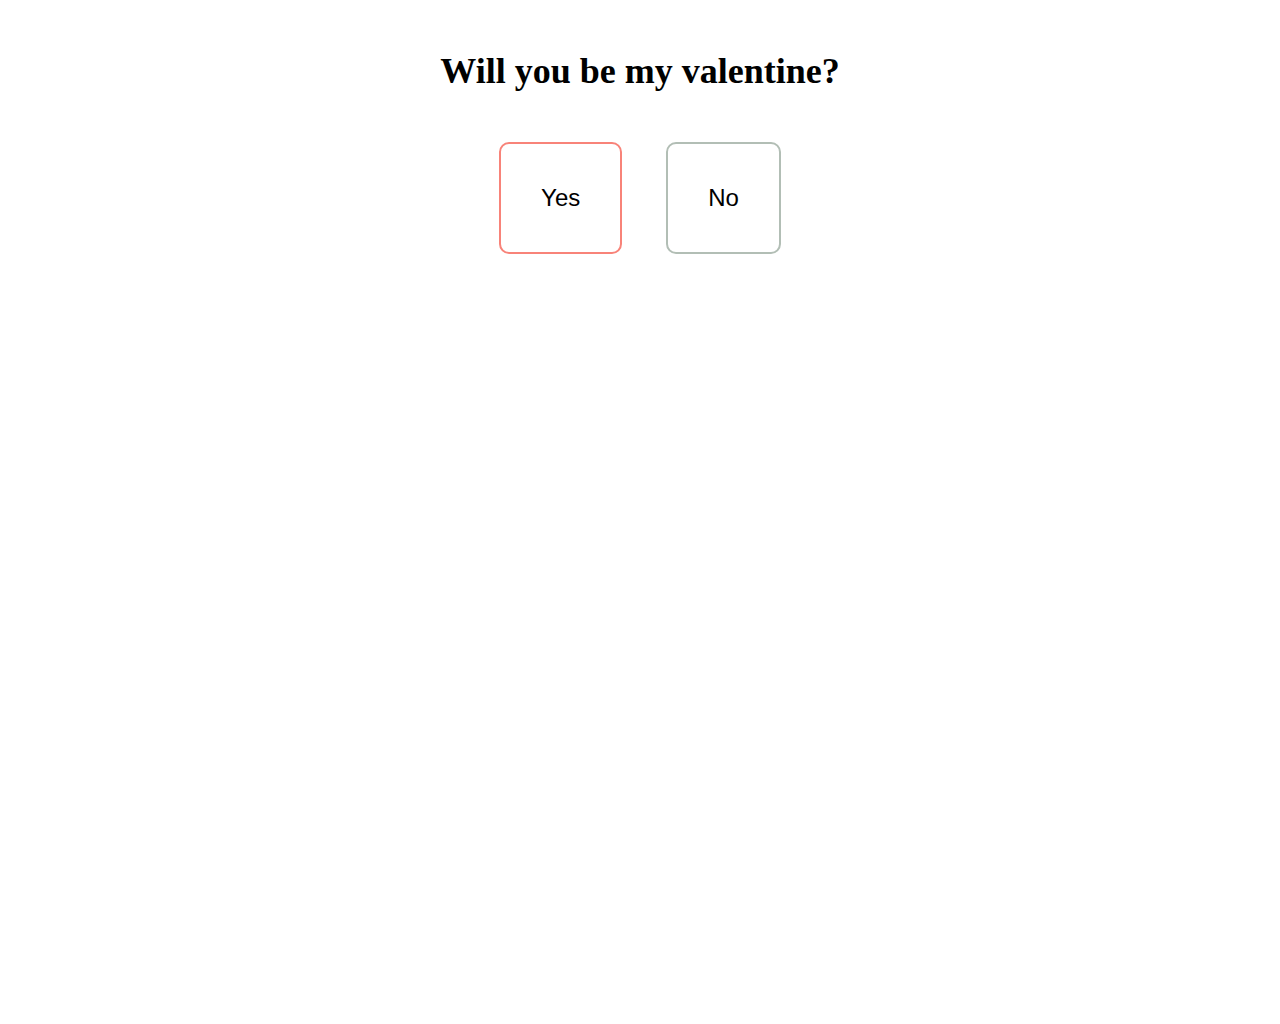
==== Valentine.html @ bdc32c27 "Added html files" ====
<!DOCTYPE html>
<html>
    <head>
        <link rel="stylesheet" href="index.css">

    </head>
    <body>
        <div id="container">
            <div id="left"></div>
            <div id="center">
                <div id="imgcontainer" class="image">
                    <!-- <img id="topimage" src="Img/valentine.jpg"/> -->
                </div>
                <div id="valentine">
                    <h2>Will you be my valentine?</h2>
                </div>
                <div id="buttons">
                    <button id="yes" onclick="displayImage()" class="button">Yes</button>
                    <button id="no" onclick="adjustPadding()" class="button">No</button>
                </div>
            </div>
            <div id="right"></div>
        </div>
    <script src="Index.js"></script>
    </body>
</html>

<iframe src="https://onedrive.live.com/embed?resid=AC6F2E3CA68B5207%216934&authkey=!AIPYfOrQogBkiPA" width="98" height="120" frameborder="0" scrolling="no"></iframe>
---- index.css ----
body{
    padding: 0;
    margin: 0;
}
#container{
    width:100%;
    height:100vh;
    /* background-color: blueviolet; */
    display: grid;
    grid-template-columns: 1fr 2fr 1fr;
}
#left{
    
    

}
#center{
   
    

}
#right{
    
    
}
#imgcontainer{
    width:100%;
    overflow: hidden;
}
#topimage{
    width: 100%;
    height: auto;
}
#valentine{
    text-align: center;
}
#buttons{
    padding:10px;
    text-align: center;
}
.button{
  background-color: white;
  border: none;
  color: black;
  padding: 40px 40px;
  text-align: center;
  text-decoration: none;
  display: inline-block;
  font-size: 24px;
  margin: 10px 20px;
  transition-duration: 0.4s;
  cursor: pointer;
  border-radius: 10px;
}
#yes {
    background-color: white; 
    color: black; 
    border: 2px solid #F88379;
  }
  
#yes:hover {
    background-color: #F88379;
    color: white;
  }
#no {
    background-color: white; 
    color: black; 
    border: 2px solid #B2BEB5;
  }
#no:hover {
    background-color: #B2BEB5;
    color: white;
  }
#valentine{
    font-size: 24px;
    margin-top: 50px;
}
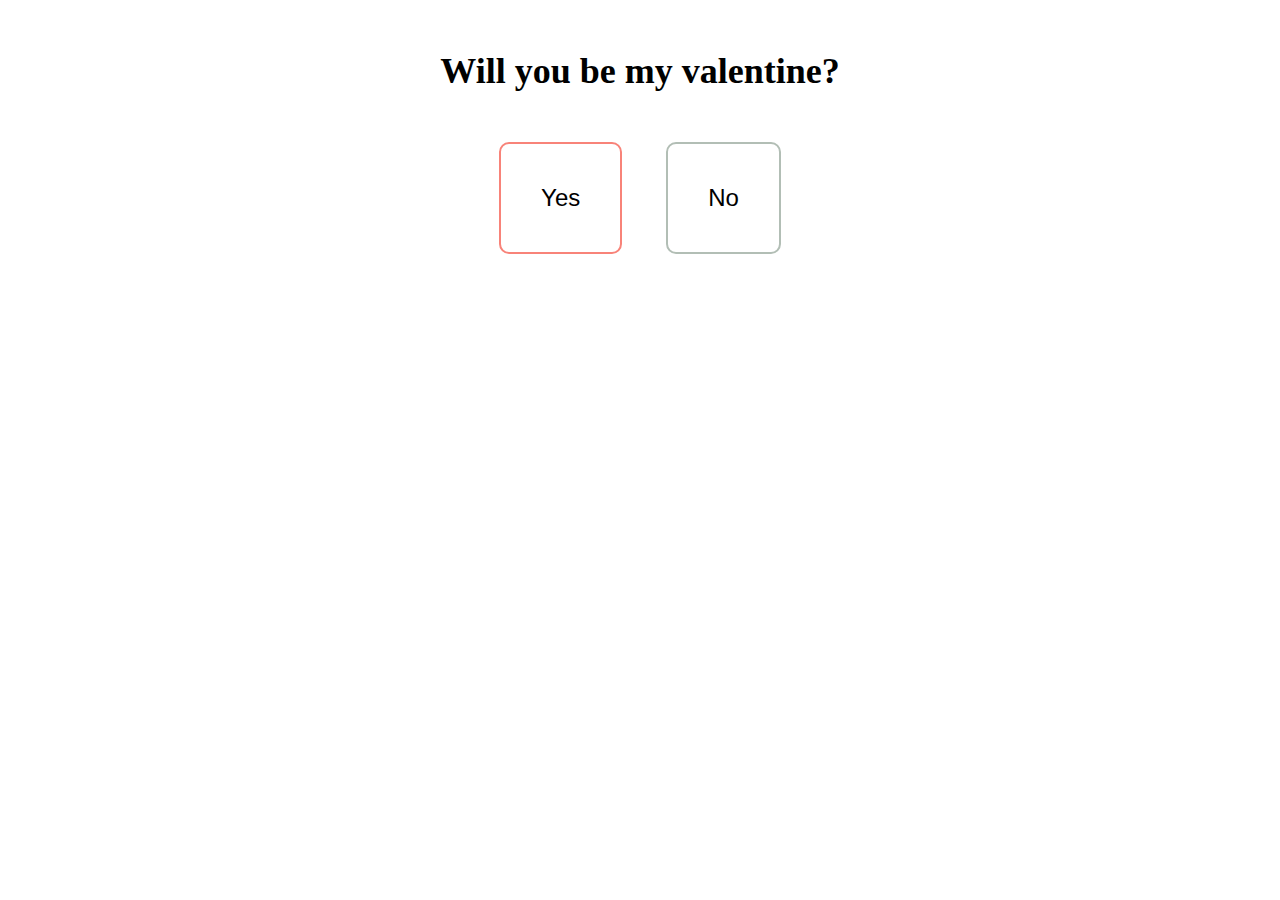
==== commit 10fd8ed3: "Update Valentine.html" ====
--- a/Valentine.html
+++ b/Valentine.html
@@ -24,5 +24,3 @@
     <script src="Index.js"></script>
     </body>
 </html>
-
-<iframe src="https://onedrive.live.com/embed?resid=AC6F2E3CA68B5207%216934&authkey=!AIPYfOrQogBkiPA" width="98" height="120" frameborder="0" scrolling="no"></iframe>